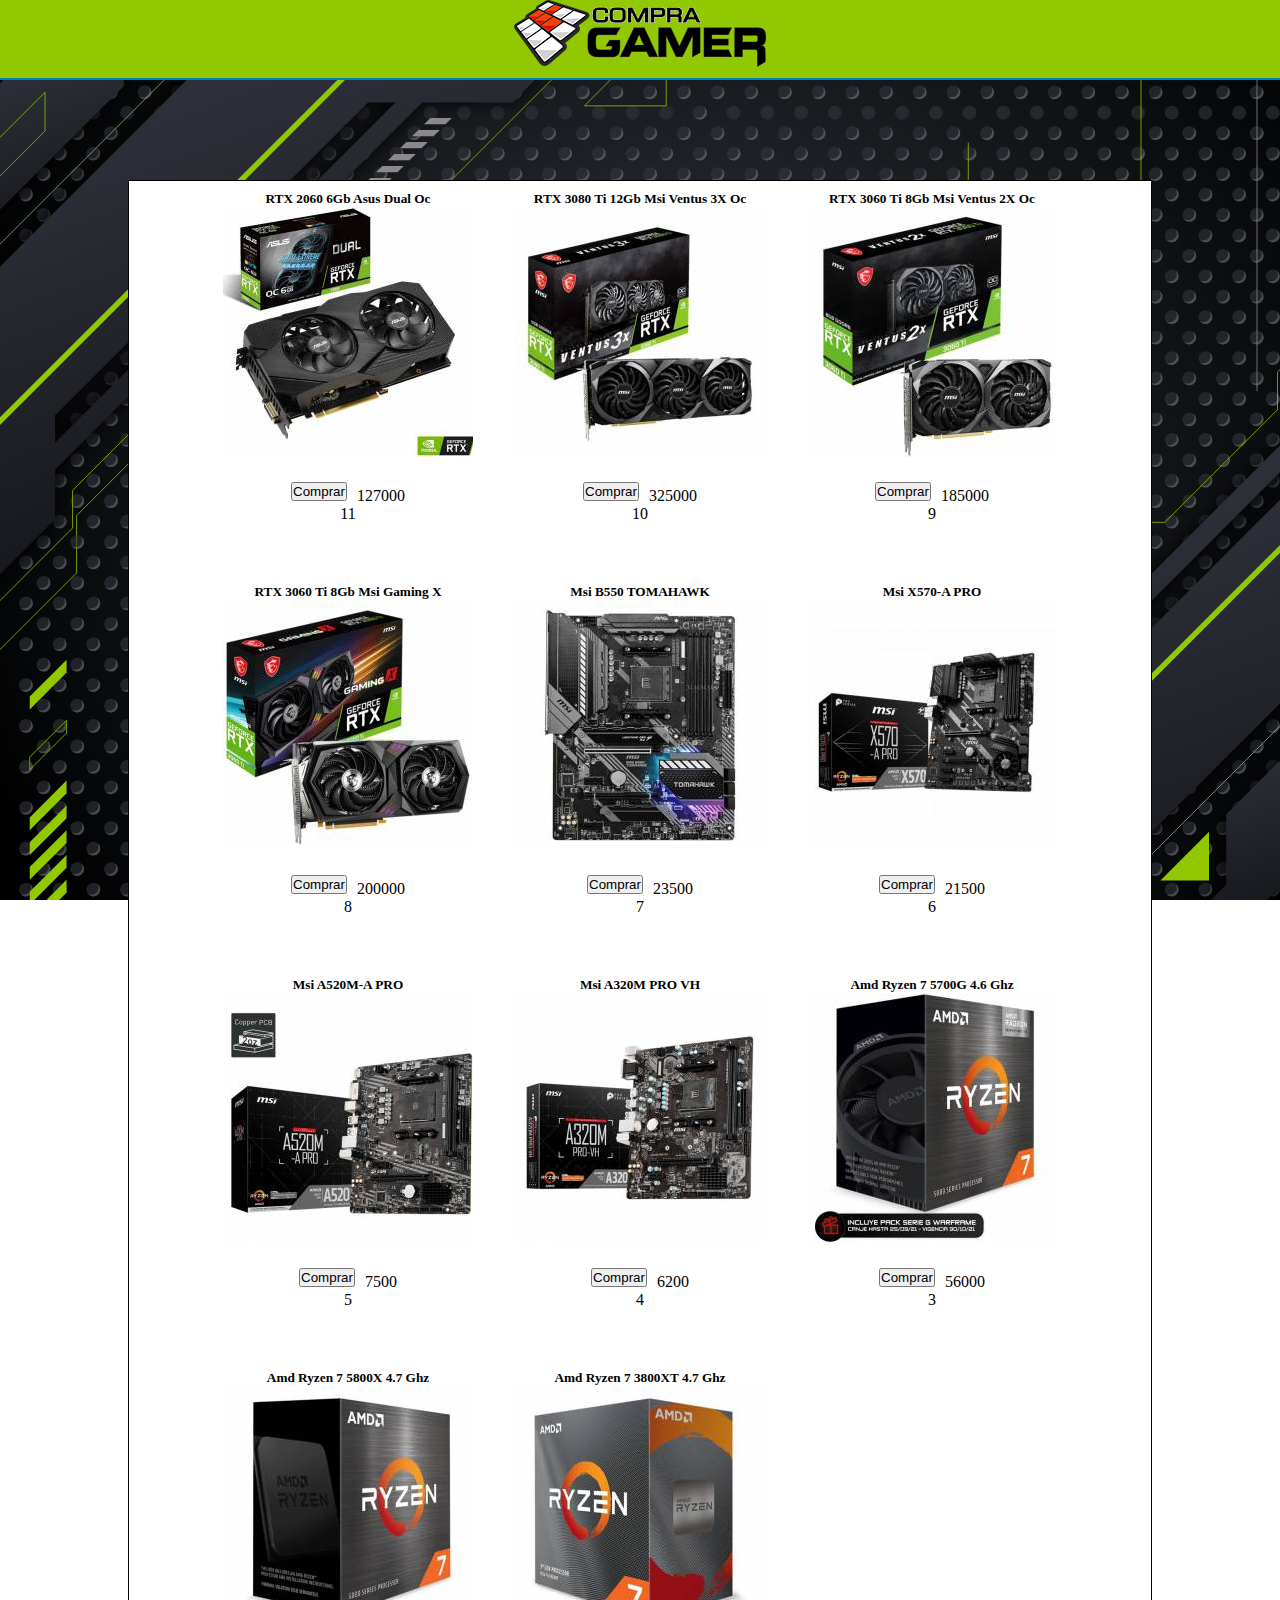
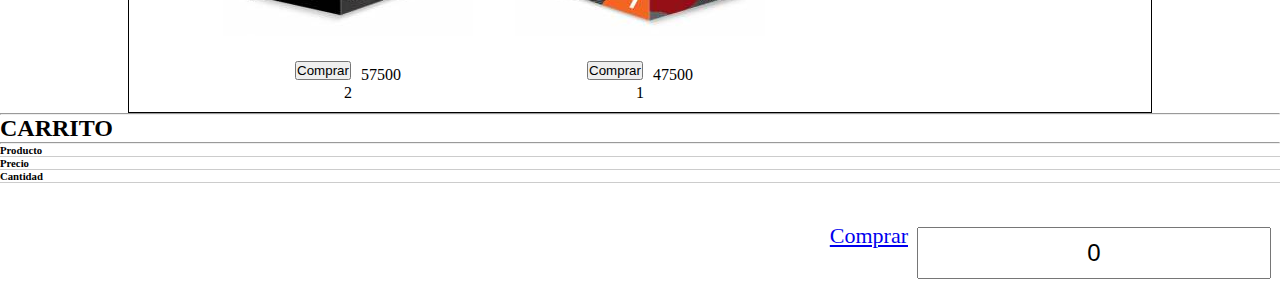
==== index.html @ 14fe13b1 "updated" ====
<!DOCTYPE html>
<html lang="es">

<head>
  <meta charset="UTF-8">
  <meta http-equiv="X-UA-Compatible" content="IE=edge">
  <meta name="viewport" content="width=device-width, initial-scale=1.0">
  <link href="https://cdn.jsdelivr.net/npm/bootstrap@5.0.2/dist/css/bootstrap.min.css" rel="stylesheet"
    integrity="sha384-EVSTQN3/azprG1Anm3QDgpJLIm9Nao0Yz1ztcQTwFspd3yD65VohhpuuCOmLASjC" crossorigin="anonymous">
  <link rel="stylesheet" href="style.css">
  <title>Proyecto Final</title>
</head>

<body>
  <header class="header">
    <nav class="navbar navbar-dark bg-primary fixed-top">
      <div class="container">
        <a class="navbar-brand" href="#">
          <img src="/images/logo.png">
        </a>
      </div>
    </nav>
  </header>
  <section class="buscador">
  </section>
  <section class="section">
    <div class="grid" id="grid">
      
    </div>

  </section class="carritoCompras">
  <hr>
  <section class="shopping-cart">
    <div class="container">
      <h2 class="text-center text-light">CARRITO</h2>
      <hr>
      <div class="row">
        <div class="col-6">
          <div class="shopping-cart-header">
            <h6 class="text-light">Producto</h6>
          </div>
        </div>
        <div class="col-2">
          <div class="shopping-cart-header">
            <h6 class="text-light ">Precio</h6>
          </div>
        </div>
        <div class="col-4">
          <div class="shopping-cart-header">
            <h6 class="text-light">Cantidad</h6>
          </div>
        </div>
      </div>
      <!-- ? START SHOPPING CART ITEMS -->
      
      <div class="shopping-cart-items" id="carrito">

      </div>
      <!-- ? END SHOPPING CART ITEMS -->
    </div>
    <div class="compraTotal">
      <div class="precioTotal">
        <input class="precioTotal" type="text" id="total" value="0">
      </div> 
      <div>
        <a class="btn btn-success ml-auto compraFinal" type="button" data-toggle="modal" data-target="#comprarModal" id="compraFinal" href="finalizarCompra.html">Comprar</a> 
      </div>
    </div>
  </section>
  <footer>

  </footer>
  <script src="https://code.jquery.com/jquery-3.6.0.min.js" integrity="sha256-/xUj+3OJU5yExlq6GSYGSHk7tPXikynS7ogEvDej/m4=" crossorigin="anonymous"></script>
  <script src="https://cdn.jsdelivr.net/npm/bootstrap@5.0.2/dist/js/bootstrap.bundle.min.js"
    integrity="sha384-MrcW6ZMFYlzcLA8Nl+NtUVF0sA7MsXsP1UyJoMp4YLEuNSfAP+JcXn/tWtIaxVXM"
    crossorigin="anonymous"></script>
  <script src="_main.js"></script>
</body>

</html>
---- style.css ----
*{
    margin: 0;
    padding: 0;
    box-sizing: border-box;
}
body{
    background-image: url(images/bg-home.svg);
    background-size:cover;
    background-repeat: no-repeat;
    background-attachment: fixed;
    
    
}
.header{
    background-color: #92c800;   
}
.navbar{
    height: 5rem;
    width: auto;
    text-align:center;
    display: block; 
    border-bottom: 2px solid #0081b8;
}
.buscador{
    height: 10%;
    padding: 50px;
    text-align: center;
    color: #008080;
    width: 100%;
}
.section{
    margin: auto;
    width: 90%;
    background-color: #ffffff;
    width: 80%;
    border: solid 1px black;
}
.grid{
    display: grid;
    grid-template-columns: auto auto auto;
    grid-template-rows: auto auto;
    grid-column-gap: 42px;
    grid-row-gap: 61px;
    justify-items: center;
    align-items: center;
    justify-content: center;
    padding: 10px;
}
.producto{
    display: flex;
    flex-flow: nowrap column;
    align-items: center;
    -webkit-box-pack: justify;
    justify-content: space-between;
    height: 100%;
}
.imgProducto{
    width: 100%;
    display: block;
    margin: 0 auto;
    margin-bottom: 20px;
}
.productoCompra{
    display: flex!important;
    align-items: center!important;
}

/* ? SHOPPING CART */
.shopping-cart-items {
    padding: 20px 0px;
  }
  
  .shopping-cart-header {
    border-bottom: 1px solid #ccc;
  }
  
  .shopping-cart-image {
    max-width: 80px;
    border-radius: 20px;
  }
  
  .shopping-cart-quantity-input {
    max-width: 45px;
    border: 1px solid #ccc;
    border-radius: 5px;
    background: #eee;
    padding: 5px;
  }
  
  .shopping-cart-total {
    min-height: 96px;
  }
@media only screen and (max-width: 768px) {
    .grid{
        grid-template-columns: auto auto;
        grid-template-rows: auto auto auto;
    }
}
@media only screen and (max-width: 375px) {
    .grid{
        grid-template-columns: auto ;
        grid-template-rows: auto auto auto auto;
    }
}

.switch {
    position: relative;
    display: inline-block;
    width: 60px;
    height: 34px;
  }
  
  .switch input { 
    opacity: 0;
    width: 0;
    height: 0;
  }
  
  .slider {
    position: absolute;
    cursor: pointer;
    top: 0;
    left: 0;
    right: 0;
    bottom: 0;
    background-color: #ccc;
    -webkit-transition: .4s;
    transition: .4s;
  }
  
  .slider:before {
    position: absolute;
    content: "";
    height: 26px;
    width: 26px;
    left: 4px;
    bottom: 4px;
    background-color: white;
    -webkit-transition: .4s;
    transition: .4s;
  }
  
  input:checked + .slider {
    background-color: #2196F3;
  }
  
  input:focus + .slider {
    box-shadow: 0 0 1px #2196F3;
  }
  
  input:checked + .slider:before {
    -webkit-transform: translateX(26px);
    -ms-transform: translateX(26px);
    transform: translateX(26px);
  }
  
  /* Rounded sliders */
  .slider.round {
    border-radius: 34px;
  }
  
  .slider.round:before {
    border-radius: 50%;
  }
.carritoCompras{
  position: relative;
}
.compraFinal{
  font-size: 22px;
  margin-top: 10px;
  
  
}
.precio{
    display: flex;
    flex-flow: nowrap column;
    align-items: center;
    -webkit-box-pack: justify;
    justify-content: space-between;
    padding-left: 10px;
    padding-top: 10px;
}
input[type=text],[type=tel],[type=email]{
  text-align: center;
  padding: 10px 20px;
  margin: 0px 5px 10px;
  font-size: x-large;
}
.precioTotal{
  margin: 4px;
}
.compraTotal{
  display: flex;
   flex-direction: row-reverse;
}
.credit-card-div{
  background-color: #4d6fdd;
}
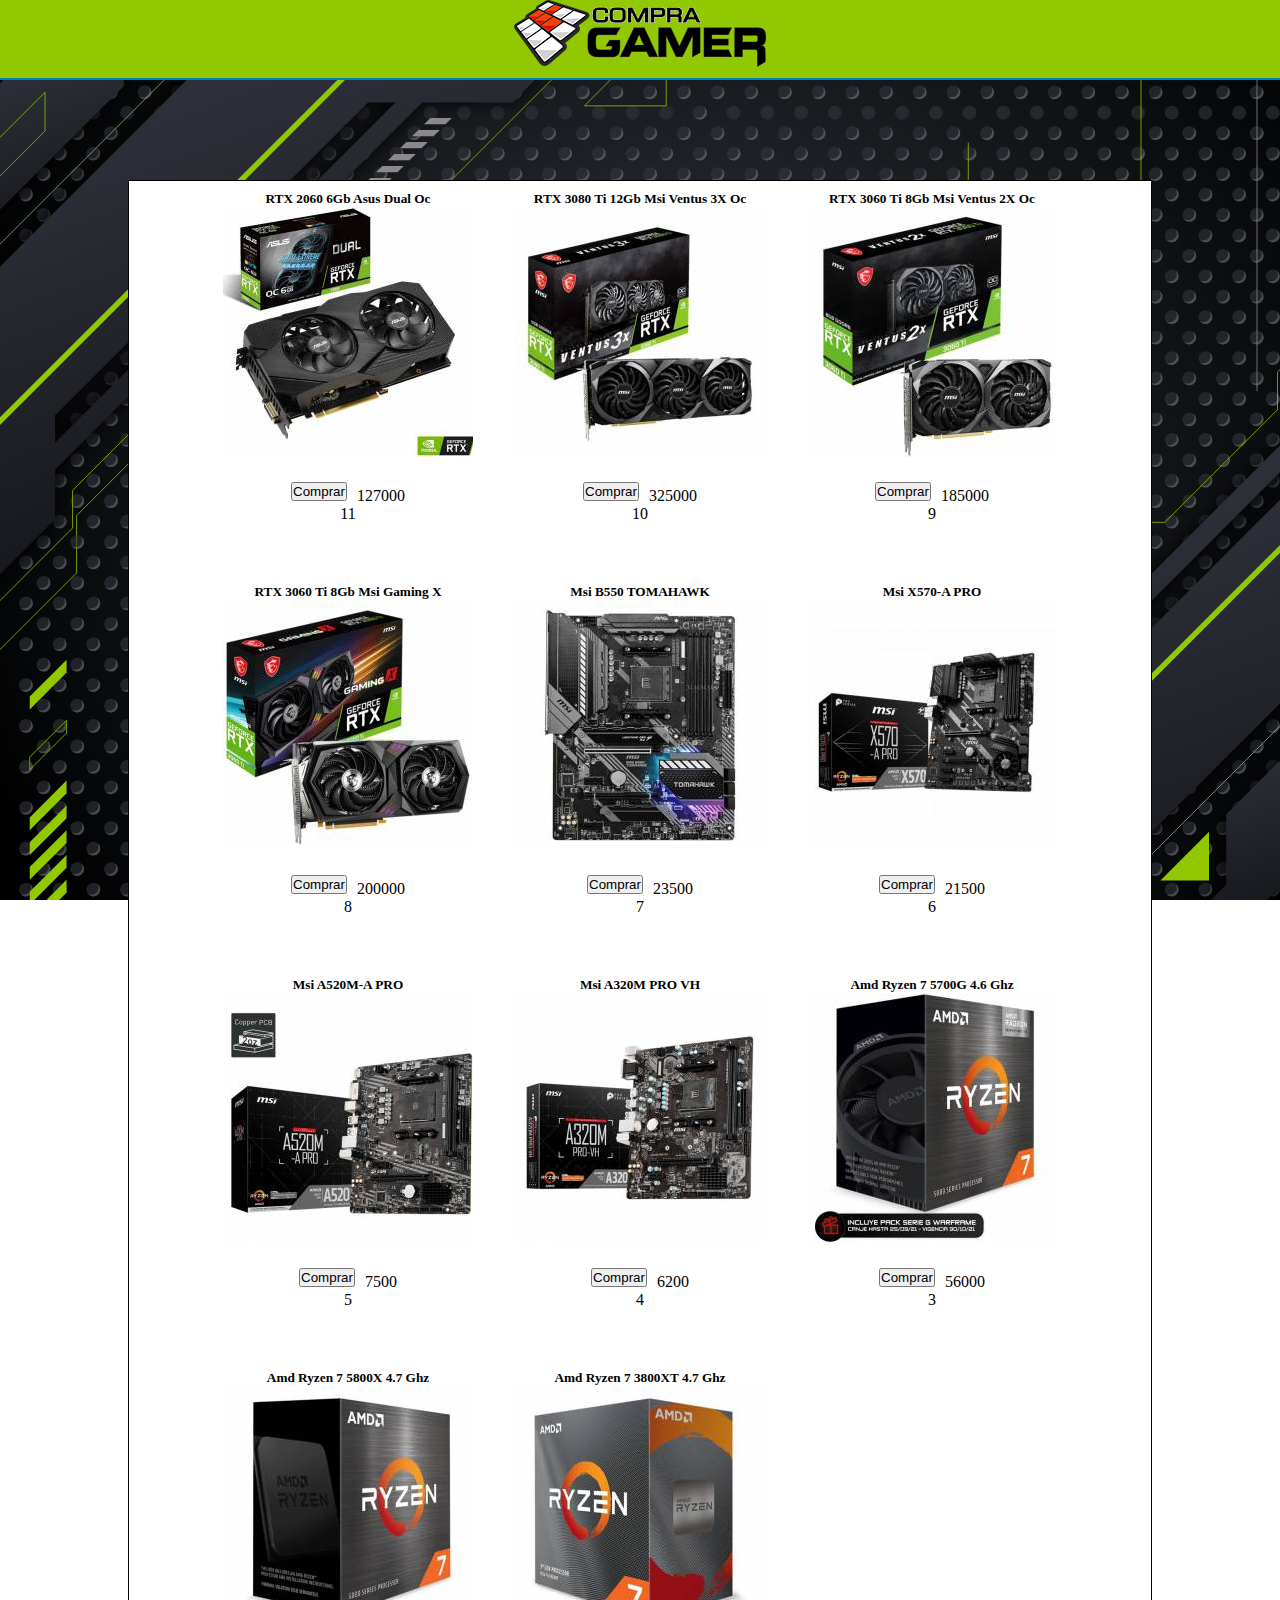
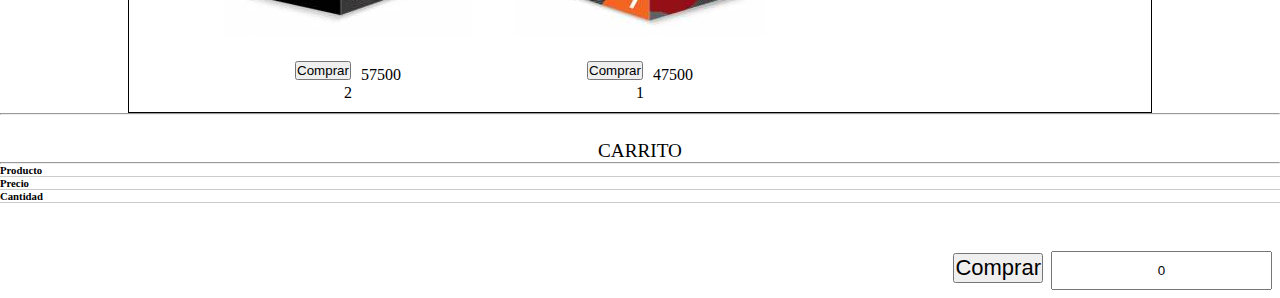
==== commit 8d153e7d: "update 2" ====
--- a/index.html
+++ b/index.html
@@ -59,11 +59,11 @@
       <!-- ? END SHOPPING CART ITEMS -->
     </div>
     <div class="compraTotal">
-      <div class="precioTotal">
+      <div class="">
         <input class="precioTotal" type="text" id="total" value="0">
       </div> 
       <div>
-        <a class="btn btn-success ml-auto compraFinal" type="button" data-toggle="modal" data-target="#comprarModal" id="compraFinal" href="finalizarCompra.html">Comprar</a> 
+        <button class="btn btn-success ml-auto compraFinal" type="button" data-toggle="modal" data-target="#comprarModal" id="finalizar-compra">Comprar</button> 
       </div>
     </div>
   </section>
--- a/style.css
+++ b/style.css
@@ -1,200 +1,462 @@
-*{
-    margin: 0;
-    padding: 0;
-    box-sizing: border-box;
-}
-body{
-    background-image: url(images/bg-home.svg);
-    background-size:cover;
-    background-repeat: no-repeat;
-    background-attachment: fixed;
-    
-    
-}
-.header{
-    background-color: #92c800;   
-}
-.navbar{
-    height: 5rem;
-    width: auto;
-    text-align:center;
-    display: block; 
-    border-bottom: 2px solid #0081b8;
-}
-.buscador{
-    height: 10%;
-    padding: 50px;
-    text-align: center;
-    color: #008080;
-    width: 100%;
-}
-.section{
-    margin: auto;
-    width: 90%;
-    background-color: #ffffff;
-    width: 80%;
-    border: solid 1px black;
-}
-.grid{
-    display: grid;
-    grid-template-columns: auto auto auto;
-    grid-template-rows: auto auto;
-    grid-column-gap: 42px;
-    grid-row-gap: 61px;
-    justify-items: center;
-    align-items: center;
-    justify-content: center;
-    padding: 10px;
-}
-.producto{
-    display: flex;
-    flex-flow: nowrap column;
-    align-items: center;
-    -webkit-box-pack: justify;
-    justify-content: space-between;
-    height: 100%;
-}
-.imgProducto{
-    width: 100%;
-    display: block;
-    margin: 0 auto;
-    margin-bottom: 20px;
-}
-.productoCompra{
-    display: flex!important;
-    align-items: center!important;
+* {
+  margin: 0;
+  padding: 0;
+  box-sizing: border-box;
+}
+body {
+  background-image: url(images/bg-home.svg);
+  background-size: cover;
+  background-repeat: no-repeat;
+  background-attachment: fixed;
+}
+.header {
+  background-color: #92c800;
+}
+.navbar {
+  height: 5rem;
+  width: auto;
+  text-align: center;
+  display: block;
+  border-bottom: 2px solid #0081b8;
+}
+.buscador {
+  height: 10%;
+  padding: 50px;
+  text-align: center;
+  color: #008080;
+  width: 100%;
+}
+.section {
+  margin: auto;
+  width: 90%;
+  background-color: #ffffff;
+  width: 80%;
+  border: solid 1px black;
+}
+.grid {
+  display: grid;
+  grid-template-columns: auto auto auto;
+  grid-template-rows: auto auto;
+  grid-column-gap: 42px;
+  grid-row-gap: 61px;
+  justify-items: center;
+  align-items: center;
+  justify-content: center;
+  padding: 10px;
+}
+.producto {
+  display: flex;
+  flex-flow: nowrap column;
+  align-items: center;
+  -webkit-box-pack: justify;
+  justify-content: space-between;
+  height: 100%;
+}
+.imgProducto {
+  width: 100%;
+  display: block;
+  margin: 0 auto;
+  margin-bottom: 20px;
+}
+.productoCompra {
+  display: flex !important;
+  align-items: center !important;
 }
 
 /* ? SHOPPING CART */
 .shopping-cart-items {
-    padding: 20px 0px;
-  }
-  
-  .shopping-cart-header {
-    border-bottom: 1px solid #ccc;
-  }
-  
-  .shopping-cart-image {
-    max-width: 80px;
-    border-radius: 20px;
-  }
-  
-  .shopping-cart-quantity-input {
-    max-width: 45px;
-    border: 1px solid #ccc;
-    border-radius: 5px;
-    background: #eee;
-    padding: 5px;
-  }
-  
-  .shopping-cart-total {
-    min-height: 96px;
-  }
+  padding: 20px 0px;
+}
+
+.shopping-cart-header {
+  border-bottom: 1px solid #ccc;
+}
+
+.shopping-cart-image {
+  max-width: 80px;
+  border-radius: 20px;
+}
+
+.shopping-cart-quantity-input {
+  max-width: 45px;
+  border: 1px solid #ccc;
+  border-radius: 5px;
+  background: #eee;
+  padding: 5px;
+}
+
+.shopping-cart-total {
+  min-height: 96px;
+}
 @media only screen and (max-width: 768px) {
-    .grid{
-        grid-template-columns: auto auto;
-        grid-template-rows: auto auto auto;
-    }
+  .grid {
+    grid-template-columns: auto auto;
+    grid-template-rows: auto auto auto;
+  }
 }
 @media only screen and (max-width: 375px) {
-    .grid{
-        grid-template-columns: auto ;
-        grid-template-rows: auto auto auto auto;
-    }
+  .grid {
+    grid-template-columns: auto;
+    grid-template-rows: auto auto auto auto;
+  }
 }
 
 .switch {
-    position: relative;
-    display: inline-block;
-    width: 60px;
-    height: 34px;
-  }
-  
-  .switch input { 
-    opacity: 0;
-    width: 0;
-    height: 0;
-  }
-  
-  .slider {
-    position: absolute;
-    cursor: pointer;
-    top: 0;
-    left: 0;
-    right: 0;
-    bottom: 0;
-    background-color: #ccc;
-    -webkit-transition: .4s;
-    transition: .4s;
-  }
-  
-  .slider:before {
-    position: absolute;
-    content: "";
-    height: 26px;
-    width: 26px;
-    left: 4px;
-    bottom: 4px;
-    background-color: white;
-    -webkit-transition: .4s;
-    transition: .4s;
-  }
-  
-  input:checked + .slider {
-    background-color: #2196F3;
-  }
-  
-  input:focus + .slider {
-    box-shadow: 0 0 1px #2196F3;
-  }
-  
-  input:checked + .slider:before {
-    -webkit-transform: translateX(26px);
-    -ms-transform: translateX(26px);
-    transform: translateX(26px);
-  }
-  
-  /* Rounded sliders */
-  .slider.round {
-    border-radius: 34px;
-  }
-  
-  .slider.round:before {
-    border-radius: 50%;
-  }
-.carritoCompras{
-  position: relative;
-}
-.compraFinal{
+  position: relative;
+  display: inline-block;
+  width: 60px;
+  height: 34px;
+}
+
+.switch input {
+  opacity: 0;
+  width: 0;
+  height: 0;
+}
+
+.slider {
+  position: absolute;
+  cursor: pointer;
+  top: 0;
+  left: 0;
+  right: 0;
+  bottom: 0;
+  background-color: #ccc;
+  -webkit-transition: 0.4s;
+  transition: 0.4s;
+}
+
+.slider:before {
+  position: absolute;
+  content: "";
+  height: 26px;
+  width: 26px;
+  left: 4px;
+  bottom: 4px;
+  background-color: white;
+  -webkit-transition: 0.4s;
+  transition: 0.4s;
+}
+
+input:checked + .slider {
+  background-color: #2196f3;
+}
+
+input:focus + .slider {
+  box-shadow: 0 0 1px #2196f3;
+}
+
+input:checked + .slider:before {
+  -webkit-transform: translateX(26px);
+  -ms-transform: translateX(26px);
+  transform: translateX(26px);
+}
+
+/* Rounded sliders */
+.slider.round {
+  border-radius: 34px;
+}
+
+.slider.round:before {
+  border-radius: 50%;
+}
+.carritoCompras {
+  position: relative;
+}
+.compraFinal {
   font-size: 22px;
   margin-top: 10px;
-  
-  
-}
-.precio{
-    display: flex;
-    flex-flow: nowrap column;
-    align-items: center;
-    -webkit-box-pack: justify;
-    justify-content: space-between;
-    padding-left: 10px;
-    padding-top: 10px;
-}
-input[type=text],[type=tel],[type=email]{
+}
+.precio {
+  display: flex;
+  flex-flow: nowrap column;
+  align-items: center;
+  -webkit-box-pack: justify;
+  justify-content: space-between;
+  padding-left: 10px;
+  padding-top: 10px;
+}
+.precioTotal {
+  padding: 10px 20px;
+  margin: 8px;
+  box-sizing: border-box;
   text-align: center;
-  padding: 10px 20px;
-  margin: 0px 5px 10px;
-  font-size: x-large;
-}
-.precioTotal{
-  margin: 4px;
-}
-.compraTotal{
-  display: flex;
-   flex-direction: row-reverse;
-}
-.credit-card-div{
+}
+.compraTotal {
+  display: flex;
+  flex-direction: row-reverse;
+}
+.credit-card-div {
   background-color: #4d6fdd;
 }
 
-
+body,
+html {
+  height: 100%;
+  margin: 0;
+  font-family: lato;
+}
+
+h2 {
+  margin-bottom: 0px;
+  margin-top: 25px;
+  text-align: center;
+  font-weight: 200;
+  font-size: 19px;
+  font-size: 1.2rem;
+}
+.containers {
+  height: 100%;
+  -webkit-box-pack: center;
+  -webkit-justify-content: center;
+  -ms-flex-pack: center;
+  justify-content: center;
+  -webkit-box-align: center;
+  -webkit-align-items: center;
+  -ms-flex-align: center;
+  align-items: center;
+  display: -webkit-box;
+  display: -webkit-flex;
+  display: -ms-flexbox;
+  display: flex;
+}
+.dropdown-select.visible {
+  display: block;
+}
+.dropdown {
+  position: relative;
+}
+
+.dropdown-select {
+  position: absolute;
+  background: #77aaee;
+  text-align: left;
+  box-shadow: 0px 3px 5px 0px rgba(0, 0, 0, 0.1);
+  border-bottom-right-radius: 5px;
+  border-bottom-left-radius: 5px;
+  width: 90%;
+  left: 2px;
+  line-height: 2em;
+  margin-top: 2px;
+  box-sizing: border-box;
+}
+.thin {
+  font-weight: 400;
+}
+.small {
+  font-size: 12px;
+  font-size: 0.8rem;
+}
+.half-input-table {
+  border-collapse: collapse;
+  width: 100%;
+}
+.half-input-table td:first-of-type {
+  border-right: 10px solid #4488dd;
+  width: 50%;
+}
+.window {
+  height: 540px;
+  width: 800px;
+  background: #fff;
+  display: -webkit-box;
+  display: -webkit-flex;
+  display: -ms-flexbox;
+  display: flex;
+  box-shadow: 0px 15px 50px 10px rgba(0, 0, 0, 0.2);
+  border-radius: 30px;
+  z-index: 10;
+}
+.order-info {
+  height: 100%;
+  width: 50%;
+  padding-left: 25px;
+  padding-right: 25px;
+  box-sizing: border-box;
+  display: -webkit-box;
+  display: -webkit-flex;
+  display: -ms-flexbox;
+  display: flex;
+  -webkit-box-pack: center;
+  -webkit-justify-content: center;
+  -ms-flex-pack: center;
+  justify-content: center;
+  position: relative;
+}
+.price {
+  bottom: 0px;
+  position: absolute;
+  right: 0px;
+  color: #4488dd;
+}
+.order-table td:first-of-type {
+  width: 25%;
+}
+.order-table {
+  position: relative;
+}
+.line {
+  height: 1px;
+  width: 100%;
+  margin-top: 10px;
+  margin-bottom: 10px;
+  background: #ddd;
+}
+.order-table td:last-of-type {
+  vertical-align: top;
+  padding-left: 25px;
+}
+.order-info-content {
+  table-layout: fixed;
+}
+
+.full-width {
+  width: 100%;
+}
+.pay-btn {
+  border: none;
+  background: #22b877;
+  line-height: 2em;
+  border-radius: 10px;
+  font-size: 19px;
+  font-size: 1.2rem;
+  color: #fff;
+  cursor: pointer;
+  position: absolute;
+  bottom: 25px;
+  width: calc(100% - 50px);
+  -webkit-transition: all 0.2s ease;
+  transition: all 0.2s ease;
+}
+.pay-btn:hover {
+  background: #22a877;
+  color: #eee;
+  -webkit-transition: all 0.2s ease;
+  transition: all 0.2s ease;
+}
+
+.total {
+  margin-top: 25px;
+  font-size: 20px;
+  font-size: 1.3rem;
+  position: absolute;
+  bottom: 30px;
+  right: 27px;
+  left: 35px;
+}
+.dense {
+  line-height: 1.2em;
+  font-size: 16px;
+  font-size: 1rem;
+}
+.input-field {
+  background: rgba(255, 255, 255, 0.1);
+  margin-bottom: 10px;
+  margin-top: 3px;
+  line-height: 1.5em;
+  font-size: 20px;
+  font-size: 1.3rem;
+  border: none;
+  padding: 5px 10px 5px 10px;
+  color: #fff;
+  box-sizing: border-box;
+  width: 100%;
+  margin-left: auto;
+  margin-right: auto;
+}
+.credit-info {
+  background: #4488dd;
+  height: 100%;
+  width: 50%;
+  color: #eee;
+  -webkit-box-pack: center;
+  -webkit-justify-content: center;
+  -ms-flex-pack: center;
+  justify-content: center;
+  font-size: 14px;
+  font-size: 0.9rem;
+  display: -webkit-box;
+  display: -webkit-flex;
+  display: -ms-flexbox;
+  display: flex;
+  box-sizing: border-box;
+  padding-left: 25px;
+  padding-right: 25px;
+  border-top-right-radius: 30px;
+  border-bottom-right-radius: 30px;
+  position: relative;
+}
+.dropdown-btn {
+  background: rgba(255, 255, 255, 0.1);
+  width: 100%;
+  border-radius: 5px;
+  text-align: center;
+  line-height: 1.5em;
+  cursor: pointer;
+  position: relative;
+  -webkit-transition: background 0.2s ease;
+  transition: background 0.2s ease;
+}
+.dropdown-btn:after {
+  content: "\25BE";
+  right: 8px;
+  position: absolute;
+}
+.dropdown-btn:hover {
+  background: rgba(255, 255, 255, 0.2);
+  -webkit-transition: background 0.2s ease;
+  transition: background 0.2s ease;
+}
+.dropdown-select {
+  display: none;
+}
+.credit-card-image {
+  display: block;
+  max-height: 80px;
+  margin-left: auto;
+  margin-right: auto;
+  margin-top: 35px;
+  margin-bottom: 15px;
+}
+.credit-info-content {
+  margin-top: 25px;
+  -webkit-flex-flow: column;
+  -ms-flex-flow: column;
+  flex-flow: column;
+  display: -webkit-box;
+  display: -webkit-flex;
+  display: -ms-flexbox;
+  display: flex;
+  width: 100%;
+}
+@media (max-width: 600px) {
+  .window {
+    width: 100%;
+    height: 100%;
+    display: block;
+    border-radius: 0px;
+  }
+  .order-info {
+    width: 100%;
+    height: auto;
+    padding-bottom: 100px;
+    border-radius: 0px;
+  }
+  .credit-info {
+    width: 100%;
+    height: auto;
+    padding-bottom: 100px;
+    border-radius: 0px;
+  }
+  .pay-btn {
+    border-radius: 0px;
+  }
+}
+
+.hide {
+  display: none;
+}
+
+.shopping-cart-item-title-black {
+  color: black !important;
+}
